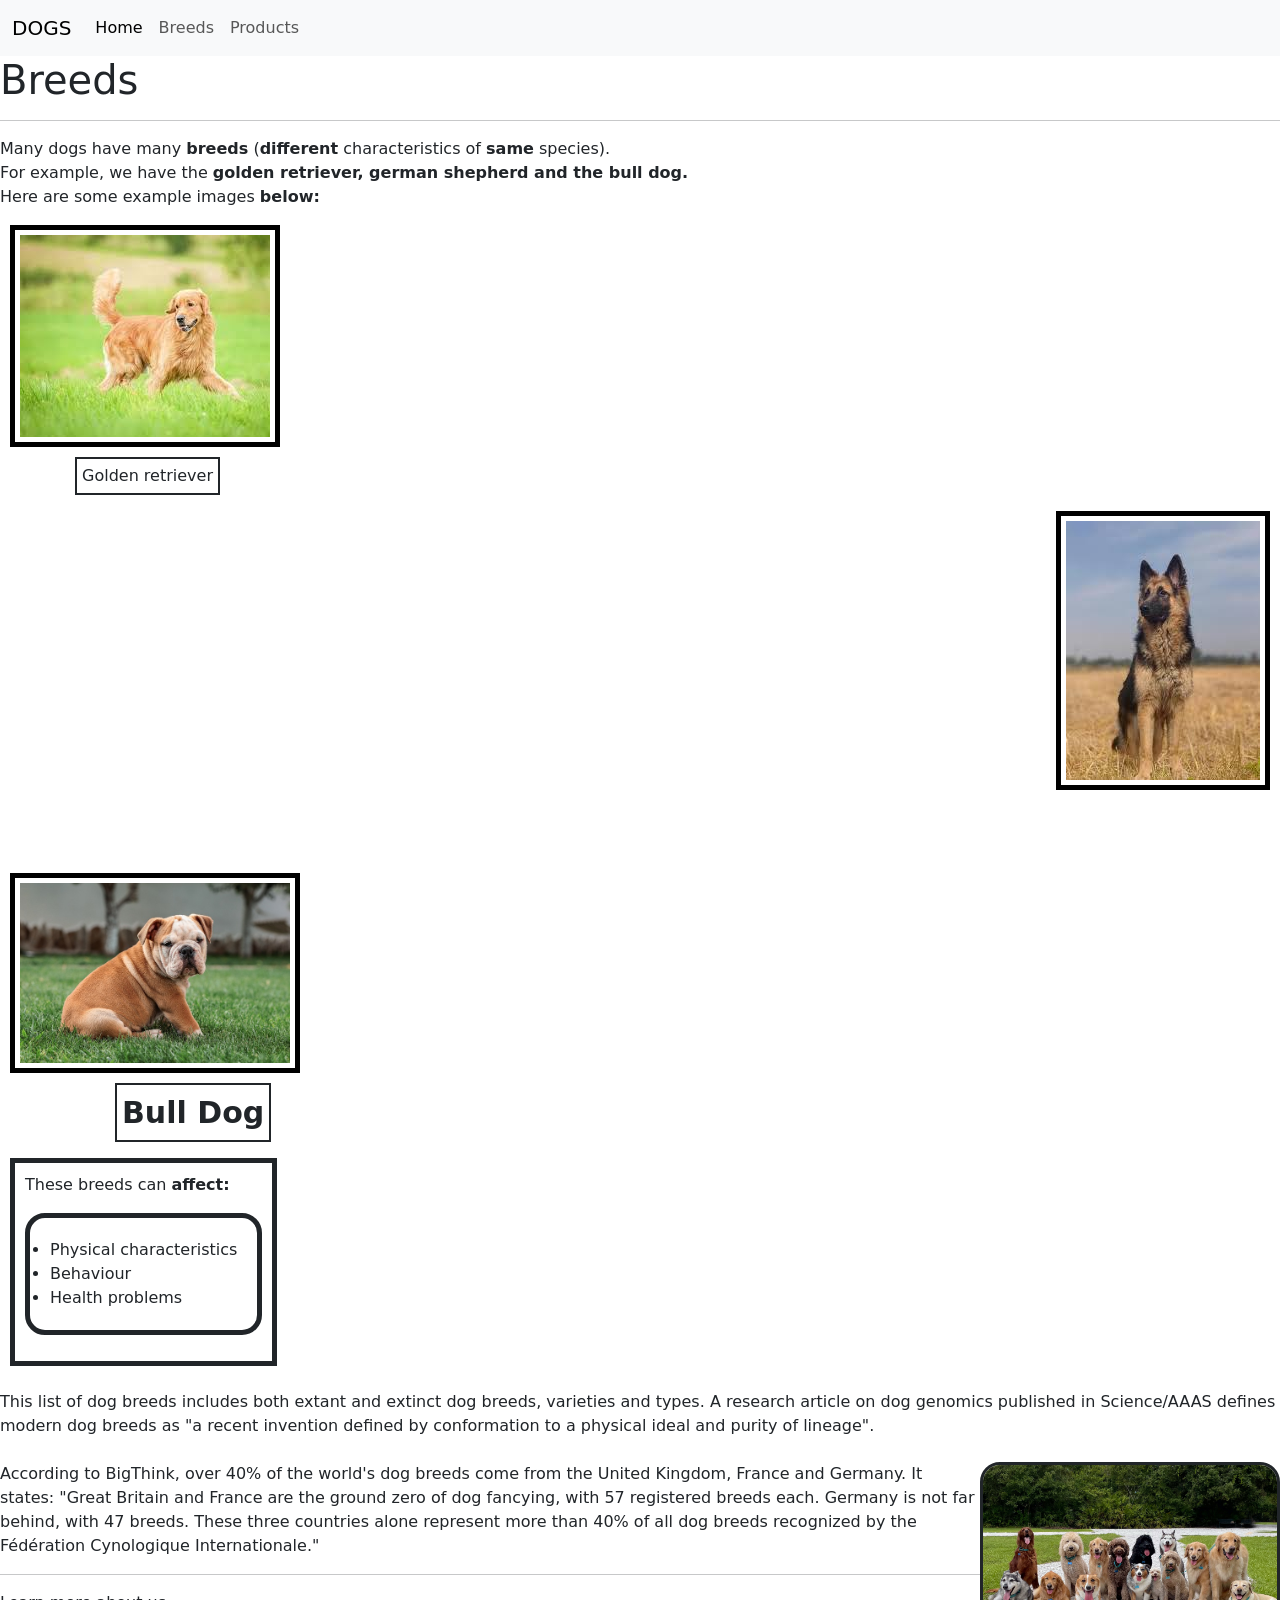
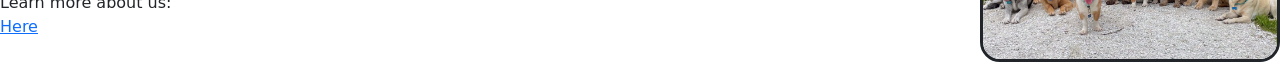
==== breeds.html @ 98fe5250 "DOGS Website" ====
<!DOCTYPE html>
<html lang="en">
<head>
    <meta charset="UTF-8">
    <meta name="viewport" content="width=device-width, initial-scale=1.0">
    <title>Document</title>
    <script src="https://cdn.jsdelivr.net/npm/bootstrap@5.3.8/dist/js/bootstrap.bundle.min.js" integrity="sha384-FKyoEForCGlyvwx9Hj09JcYn3nv7wiPVlz7YYwJrWVcXK/BmnVDxM+D2scQbITxI" crossorigin="anonymous"></script>
    <link href="https://cdn.jsdelivr.net/npm/bootstrap@5.3.8/dist/css/bootstrap.min.css" rel="stylesheet" integrity="sha384-sRIl4kxILFvY47J16cr9ZwB07vP4J8+LH7qKQnuqkuIAvNWLzeN8tE5YBujZqJLB" crossorigin="anonymous">
    <link rel="stylesheet" href="style.css">
</head>
<body>
    <!-- Navbar -->
    <nav class="navbar navbar-expand-lg bg-body-tertiary">
  <div class="container-fluid">
    <a class="navbar-brand" href="index.html">DOGS</a>
    <button class="navbar-toggler" type="button" data-bs-toggle="collapse" data-bs-target="#navbarNav" aria-controls="navbarNav" aria-expanded="false" aria-label="Toggle navigation">
      <span class="navbar-toggler-icon"></span>
    </button>
    <div class="collapse navbar-collapse" id="navbarNav">
      <ul class="navbar-nav">
        <li class="nav-item">
          <a class="nav-link active" aria-current="page" href="index.html">Home</a>
        </li>
        <li class="nav-item">
          <a class="nav-link" href="breeds.html">Breeds</a>
        </li>
        <li class="nav-item">
          <a class="nav-link" href="products.html">Products</a>
        </li>
      </ul>
    </div>
  </div>
</nav>
<!-- Breeds -->
    <h1>Breeds</h1>
    <hr>
    <p>Many dogs have many <b>breeds</b> (<b>different</b> characteristics of <b>same</b> species). <br> For example, we have the <b>golden retriever, german shepherd and the bull dog.</b> <br> Here are some example images <b>below:</b></p>

    <!-- Golden Retriever -->

    <img src="Images\grdog.jpg" alt="..." id="dogno1">
    <p id="p1">Golden retriever</p>

    <!-- German Shepherd -->

    <img src="Images\gsdog.jpg" alt="..." id="dogno2">
    <p id="p2">German Shepherd</p>

    <!-- Bull Dog -->

    <img src="Images\bddog.jpg" height="200px" alt="..." id="dogno3">
    <p id="p3">Bull Dog</p>

    <!-- More Info -->
     <div id="div1">
        <p>These breeds can <b>affect:</b></p>
    <ul id="ul1">
        <li>Physical characteristics</li>
        <li>Behaviour</li>
        <li>Health problems</li>
    </ul>
     </div>
     <br>
     <p>This list of dog breeds includes both extant and extinct dog breeds, varieties and types. A research article on dog genomics published in Science/AAAS defines modern dog breeds as "a recent invention defined by conformation to a physical ideal and purity of lineage".
        <br><br>
        <img src="Images/breedogs.jpg" height="200px" width="300px" alt="" id="img1">
    According to BigThink, over 40% of the world's dog breeds come from the United Kingdom, France and Germany. It states: "Great Britain and France are the ground zero of dog fancying, with 57 registered breeds each. Germany is not far behind, with 47 breeds. These three countries alone represent more than 40% of all dog breeds recognized by the Fédération Cynologique Internationale."</p>
    <hr>
    <footer>Learn more about us:</footer>
    <a href="us.html">Here</a>
    <script src="script.js"></script>
</body>
</html>
---- style.css ----
#dogno1
{
    border: 5px, solid black;
    padding: 5px;
    margin-left: 10px;
}
#p1
{
    border: 2px solid;
    width: fit-content;
    padding: 5px;
    margin-left: 75px;
    margin-top: 10px;
}
#dogno2
{
    border: 5px, solid black;
    padding: 5px;
    margin-right: 10px;
    float: right;
}
#p2
{
    border: 2px solid;
    width: fit-content;
    padding: 5px;
    margin-left: 1335px;
    margin-top: 300px;
}
#dogno3
{
    border: 5px, solid black;
    padding: 5px;
    margin-left: 10px;
}
#p3
{
    border: 2px solid;
    width: fit-content;
    padding: 5px;
    margin-left: 115px;
    margin-top: 10px;
}
#div1
{
    border: 5px, solid;
    width: fit-content;
    padding: 10px;
    margin-left: 10px;
}
#ul1
{
    border: 5px solid;
    border-radius: 20px;
    padding: 20px;
}
#img1
{
    float: right;
    border: 3px solid;
    border-radius: 20px;
}
#img4
{
    margin-left: 20px;
    border: 5px solid;
}
#div2
{
    border: 5px solid;
    width: fit-content;
    padding: 5px;
    margin-left: 20px;
}
#div3
{   
    float: right;
    border: 5px solid;
    width: fit-content;
    padding: 5px;
    margin-left: 20px;
}
#div4
{
    border: 5px solid;
    width: fit-content;
    padding: 5px;
    margin-left: 20px;
}
#p3
{
    font-weight: bolder;
    font-size: 30px;
    text-align: center;
}
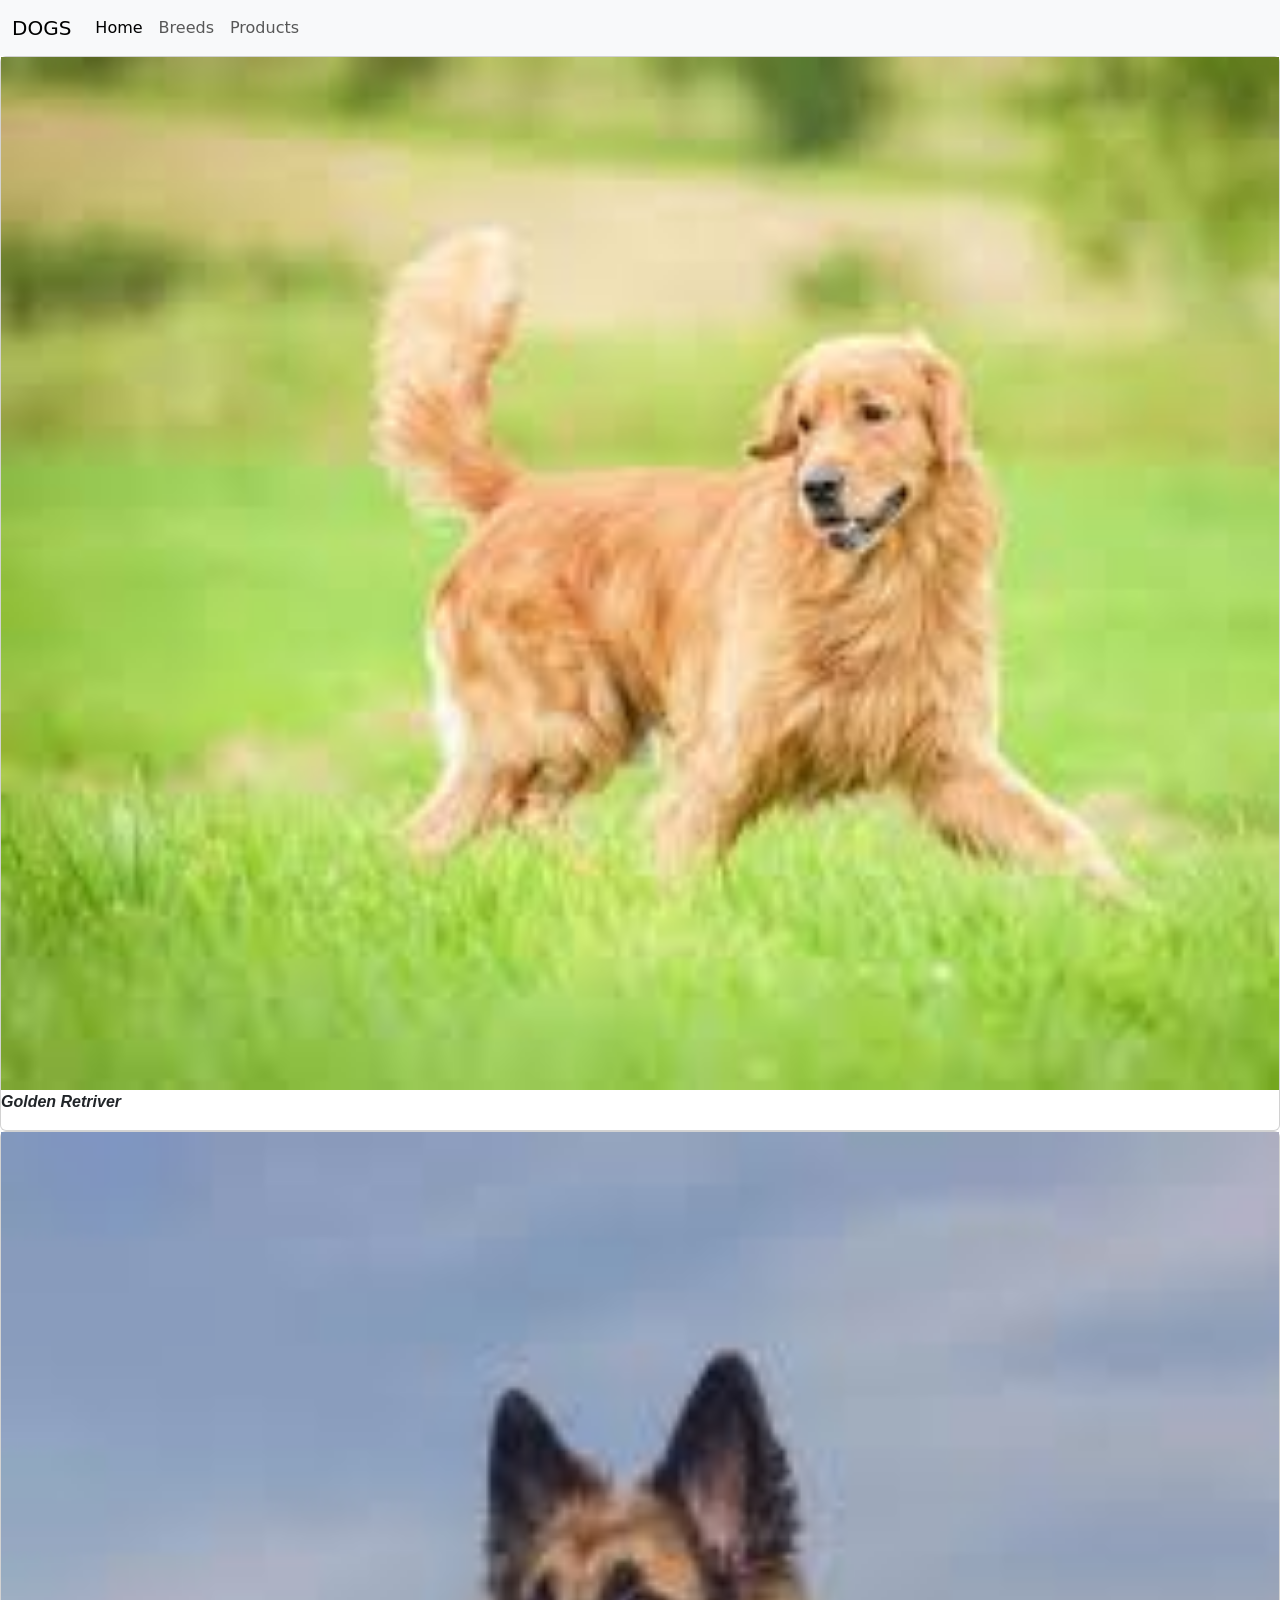
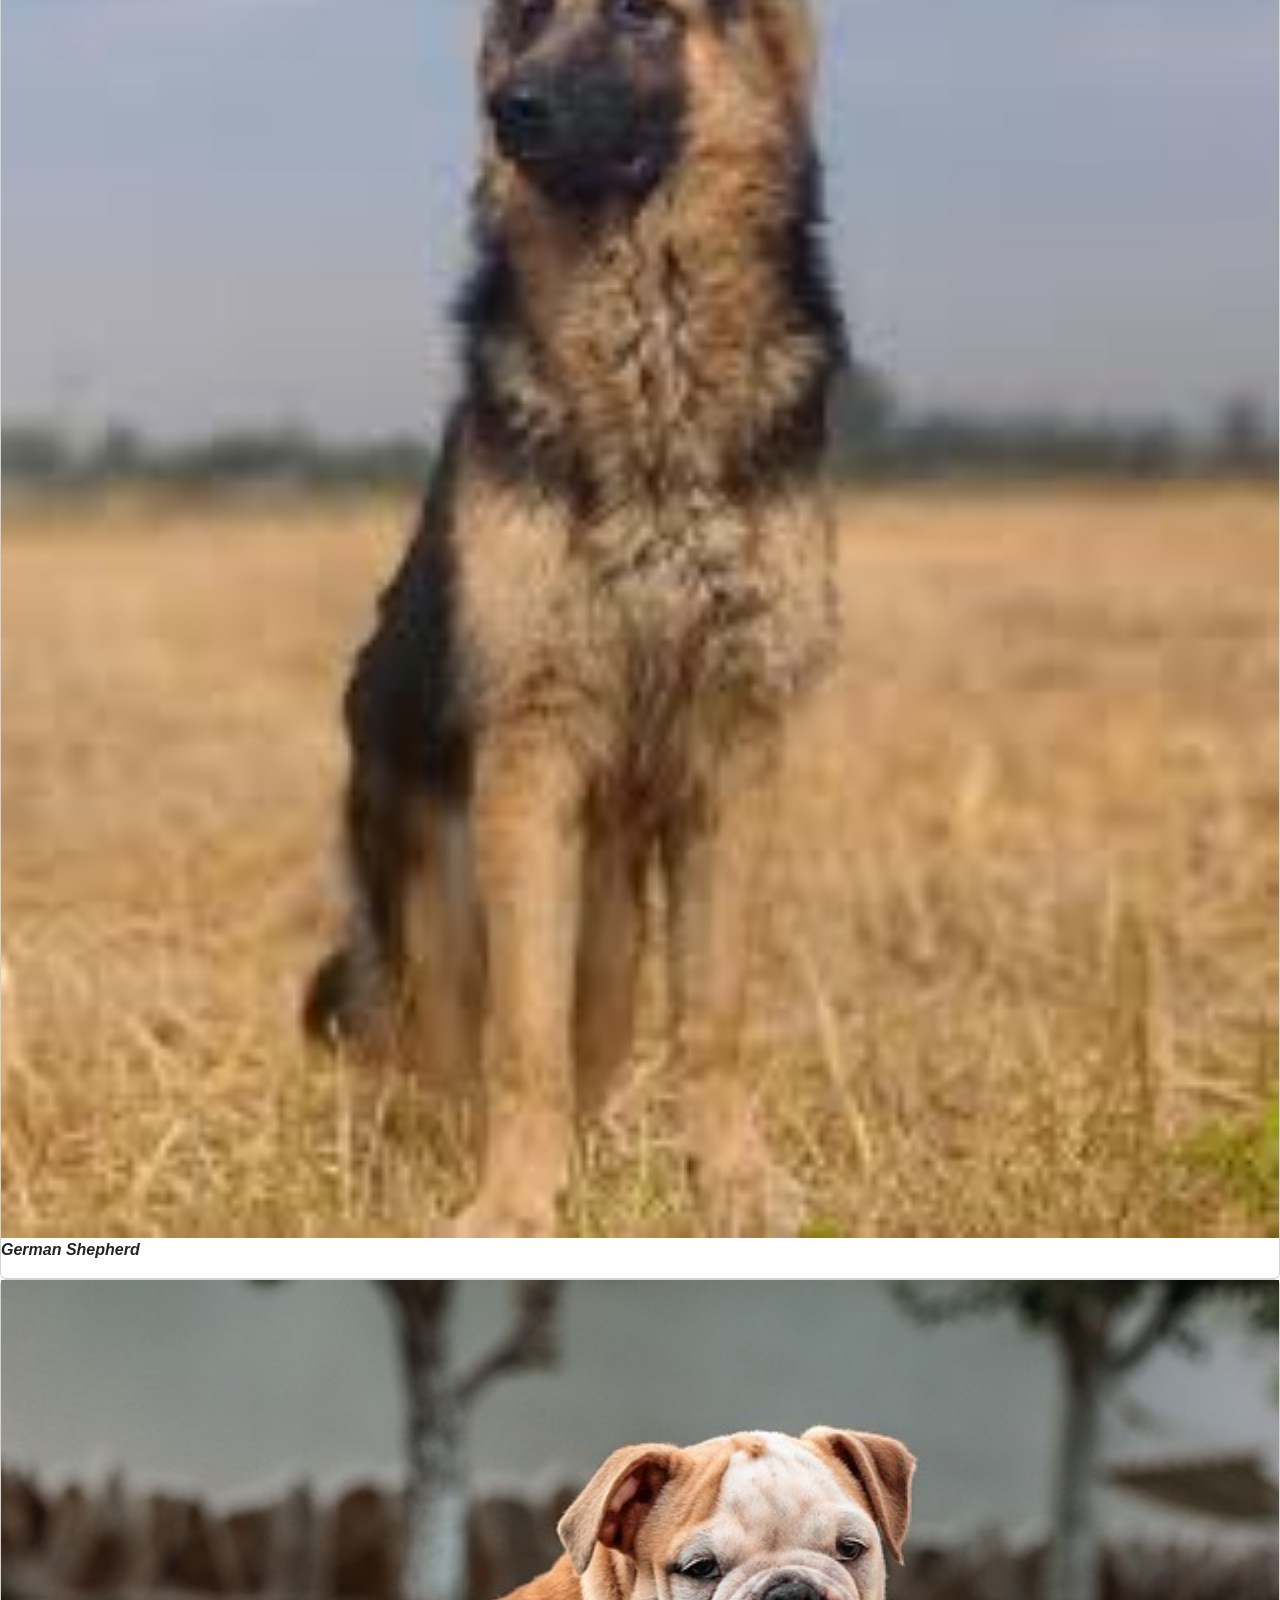
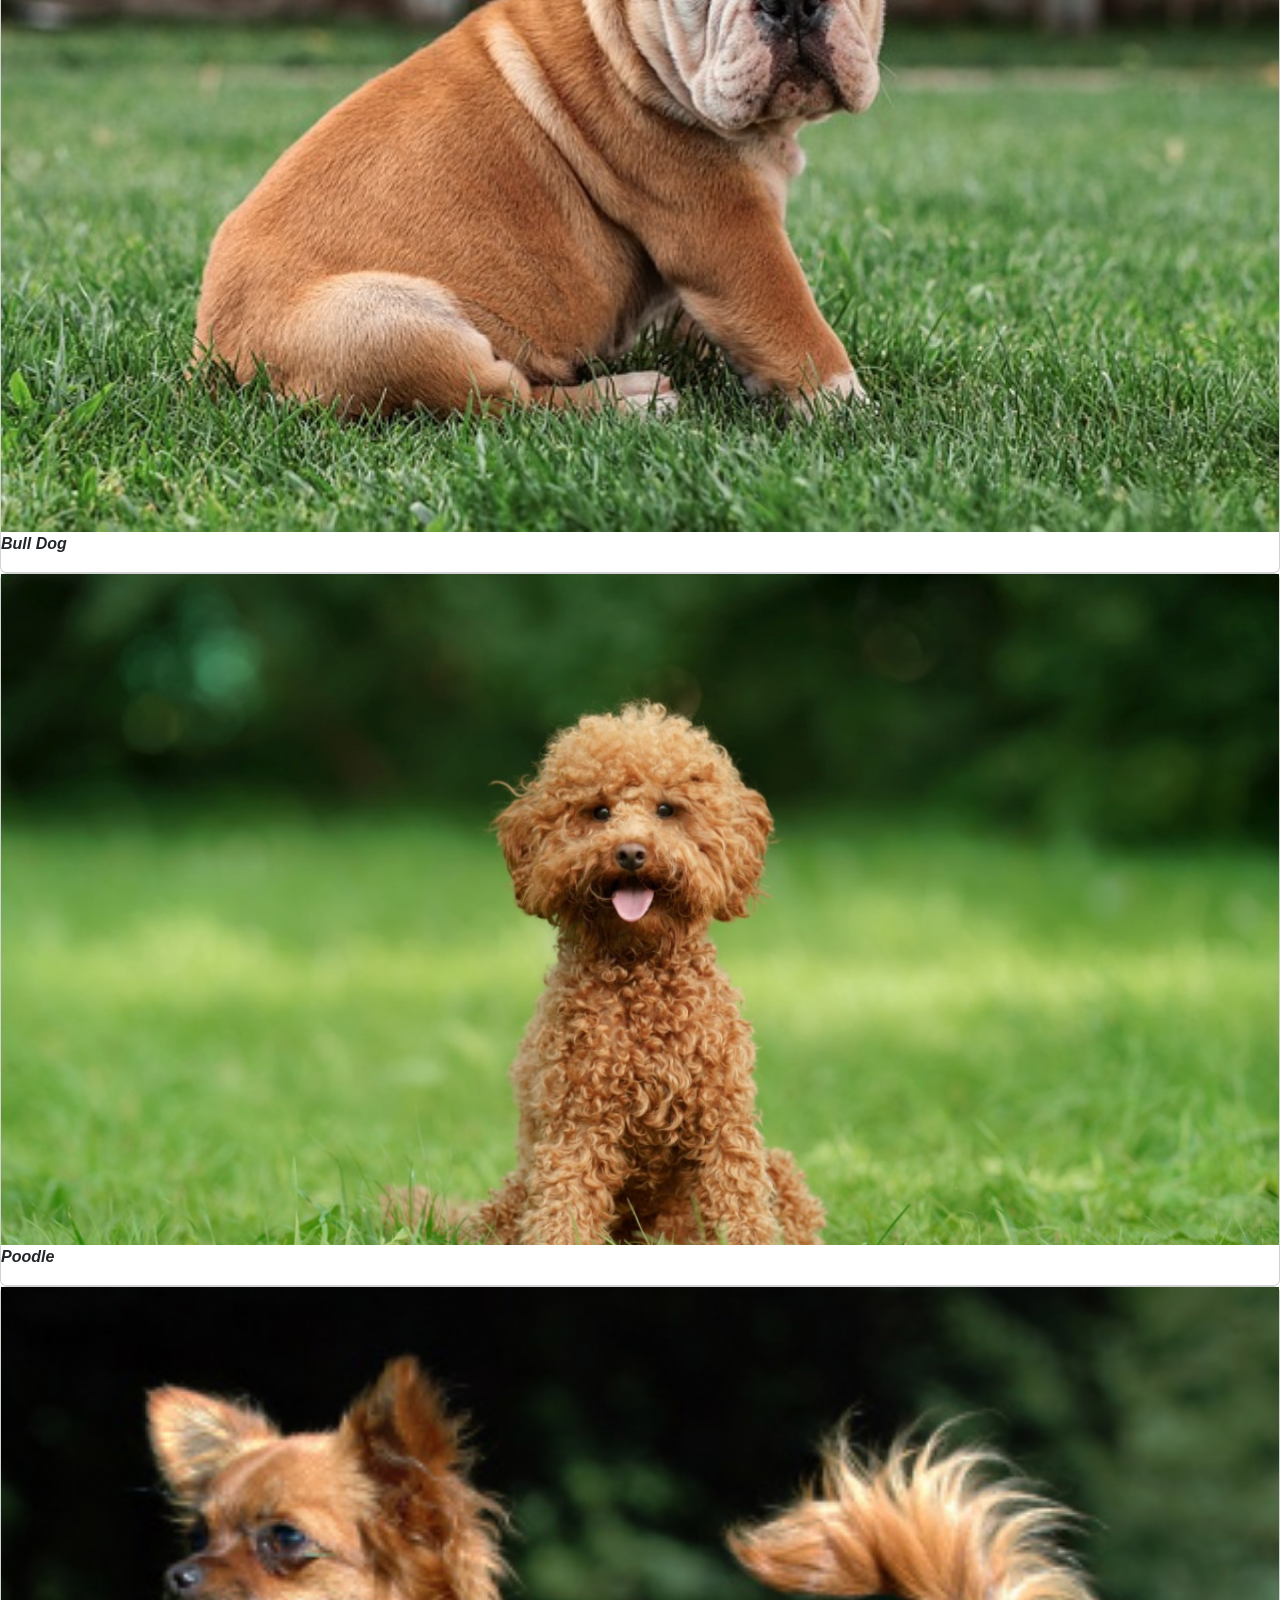
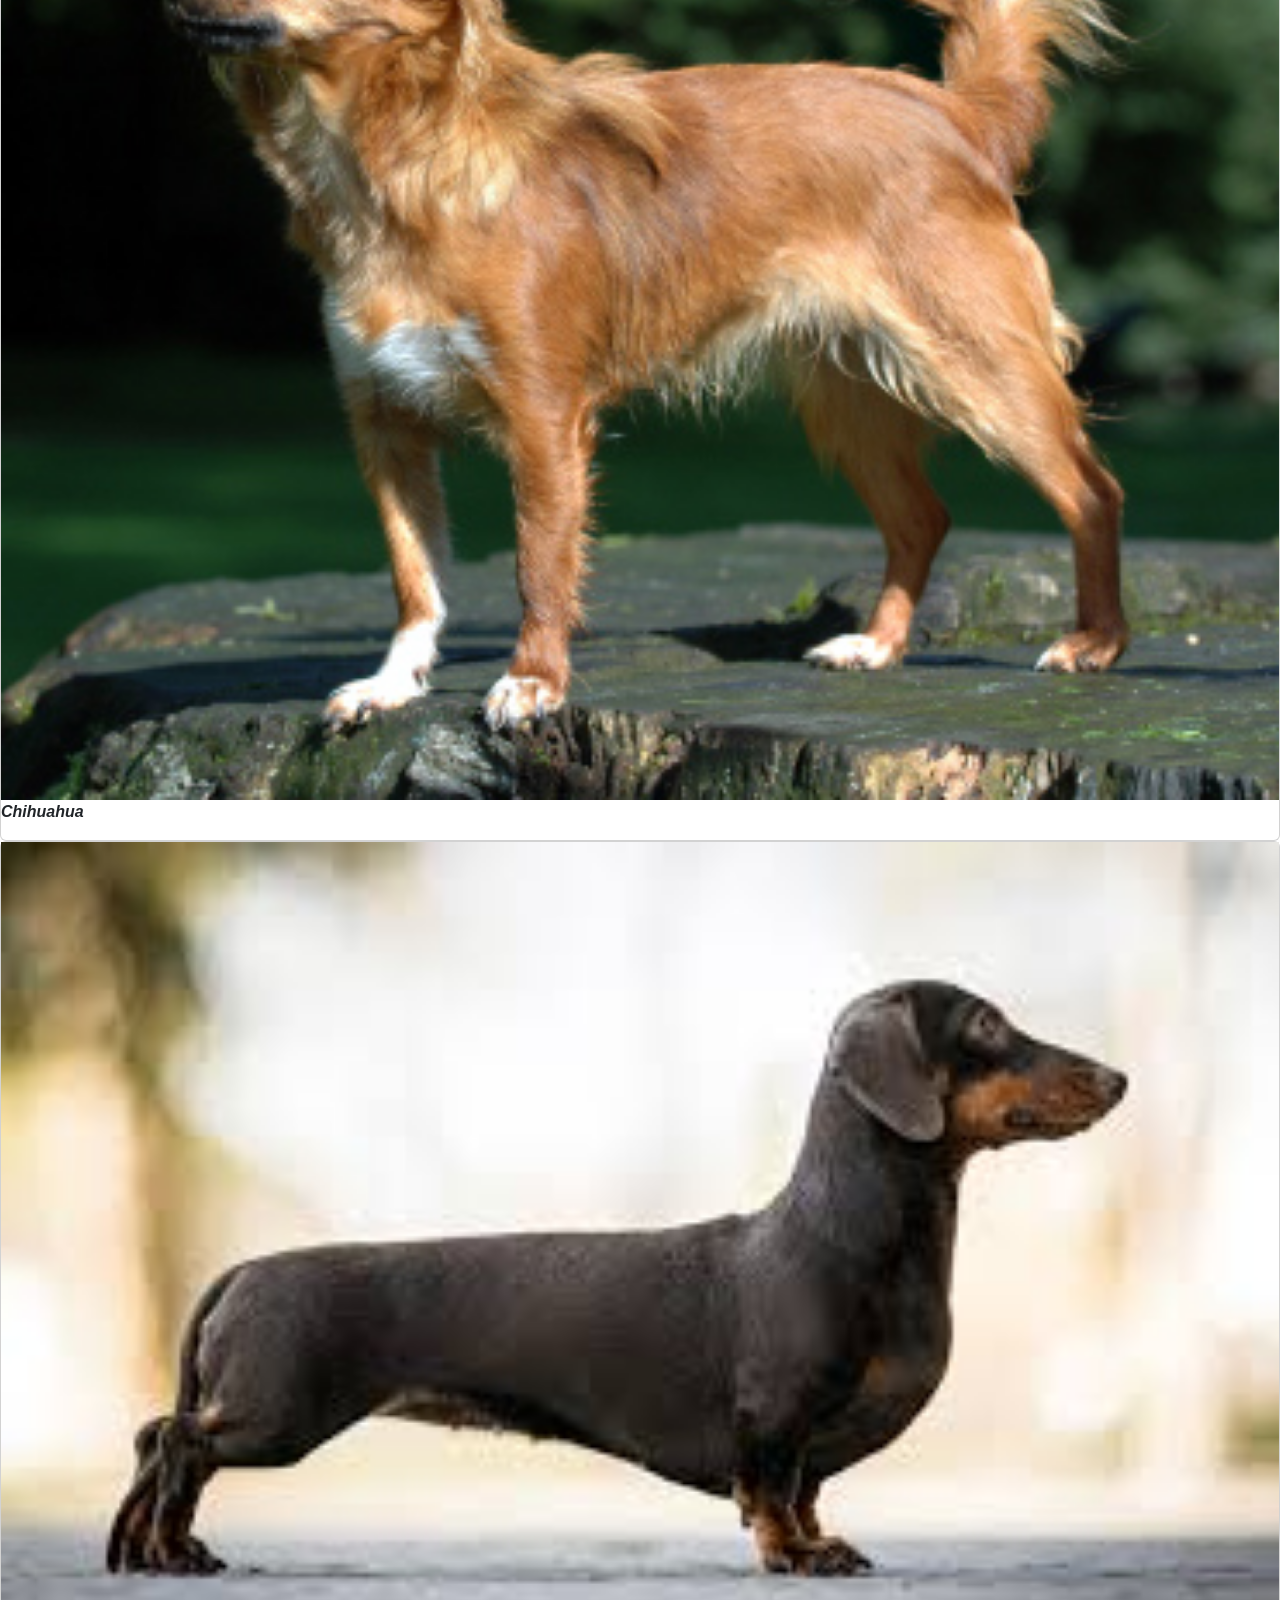
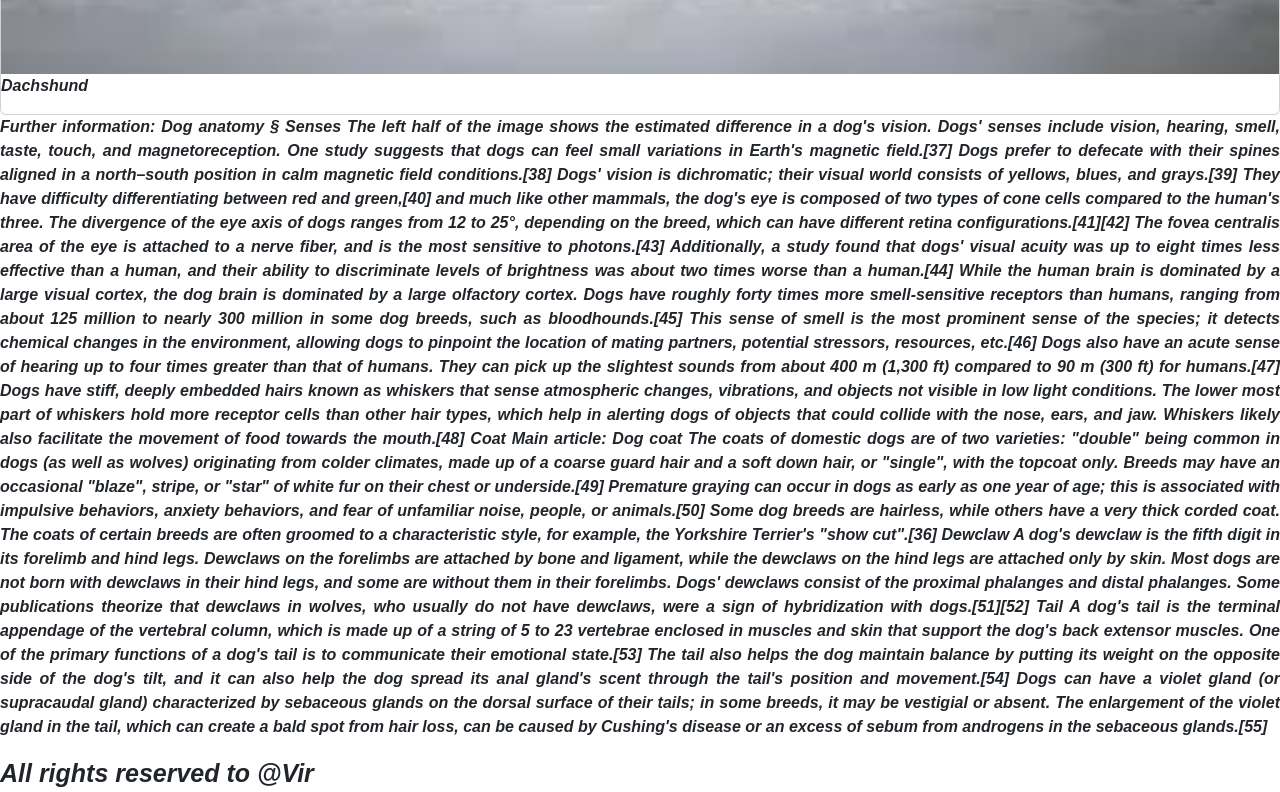
==== commit e4825a45: "DOGS Website v2" ====
--- a/breeds.html
+++ b/breeds.html
@@ -32,42 +32,59 @@
   </div>
 </nav>
 <!-- Breeds -->
-    <h1>Breeds</h1>
-    <hr>
-    <p>Many dogs have many <b>breeds</b> (<b>different</b> characteristics of <b>same</b> species). <br> For example, we have the <b>golden retriever, german shepherd and the bull dog.</b> <br> Here are some example images <b>below:</b></p>
+    <div class="image-container">
+      <div class="card">
+        <img src="Images/grdog.jpg" alt="...">
+        <p>Golden Retriver</p>
+      </div>
 
-    <!-- Golden Retriever -->
+      <div class="card">
+        <img src="Images/gsdog.jpg" alt="...">
+        <p>German Shepherd</p>
+      </div>
 
-    <img src="Images\grdog.jpg" alt="..." id="dogno1">
-    <p id="p1">Golden retriever</p>
+      <div class="card">
+        <img src="Images/bddog.jpg" alt="...">
+        <p>Bull Dog</p>
+      </div>
 
-    <!-- German Shepherd -->
+      <div class="card">
+        <img src="Images/pdog.jpg" alt="...">
+        <p>Poodle</p>
+      </div>
 
-    <img src="Images\gsdog.jpg" alt="..." id="dogno2">
-    <p id="p2">German Shepherd</p>
+      <div class="card">
+        <img src="Images/chdog.jpg" alt="...">
+        <p>Chihuahua</p>
+      </div>
 
-    <!-- Bull Dog -->
+      <div class="card">
+        <img src="Images/dsdog.jpg" alt="...">
+        <p>Dachshund</p>
+      </div>
+      
+      <p>Further information: Dog anatomy § Senses
 
-    <img src="Images\bddog.jpg" height="200px" alt="..." id="dogno3">
-    <p id="p3">Bull Dog</p>
+The left half of the image shows the estimated difference in a dog's vision.
+Dogs' senses include vision, hearing, smell, taste, touch, and magnetoreception. One study suggests that dogs can feel small variations in Earth's magnetic field.[37] Dogs prefer to defecate with their spines aligned in a north–south position in calm magnetic field conditions.[38]
 
-    <!-- More Info -->
-     <div id="div1">
-        <p>These breeds can <b>affect:</b></p>
-    <ul id="ul1">
-        <li>Physical characteristics</li>
-        <li>Behaviour</li>
-        <li>Health problems</li>
-    </ul>
-     </div>
-     <br>
-     <p>This list of dog breeds includes both extant and extinct dog breeds, varieties and types. A research article on dog genomics published in Science/AAAS defines modern dog breeds as "a recent invention defined by conformation to a physical ideal and purity of lineage".
-        <br><br>
-        <img src="Images/breedogs.jpg" height="200px" width="300px" alt="" id="img1">
-    According to BigThink, over 40% of the world's dog breeds come from the United Kingdom, France and Germany. It states: "Great Britain and France are the ground zero of dog fancying, with 57 registered breeds each. Germany is not far behind, with 47 breeds. These three countries alone represent more than 40% of all dog breeds recognized by the Fédération Cynologique Internationale."</p>
-    <hr>
-    <footer>Learn more about us:</footer>
-    <a href="us.html">Here</a>
+Dogs' vision is dichromatic; their visual world consists of yellows, blues, and grays.[39] They have difficulty differentiating between red and green,[40] and much like other mammals, the dog's eye is composed of two types of cone cells compared to the human's three. The divergence of the eye axis of dogs ranges from 12 to 25°, depending on the breed, which can have different retina configurations.[41][42] The fovea centralis area of the eye is attached to a nerve fiber, and is the most sensitive to photons.[43] Additionally, a study found that dogs' visual acuity was up to eight times less effective than a human, and their ability to discriminate levels of brightness was about two times worse than a human.[44]
+
+While the human brain is dominated by a large visual cortex, the dog brain is dominated by a large olfactory cortex. Dogs have roughly forty times more smell-sensitive receptors than humans, ranging from about 125 million to nearly 300 million in some dog breeds, such as bloodhounds.[45] This sense of smell is the most prominent sense of the species; it detects chemical changes in the environment, allowing dogs to pinpoint the location of mating partners, potential stressors, resources, etc.[46] Dogs also have an acute sense of hearing up to four times greater than that of humans. They can pick up the slightest sounds from about 400 m (1,300 ft) compared to 90 m (300 ft) for humans.[47]
+
+Dogs have stiff, deeply embedded hairs known as whiskers that sense atmospheric changes, vibrations, and objects not visible in low light conditions. The lower most part of whiskers hold more receptor cells than other hair types, which help in alerting dogs of objects that could collide with the nose, ears, and jaw. Whiskers likely also facilitate the movement of food towards the mouth.[48]
+
+Coat
+Main article: Dog coat
+The coats of domestic dogs are of two varieties: "double" being common in dogs (as well as wolves) originating from colder climates, made up of a coarse guard hair and a soft down hair, or "single", with the topcoat only. Breeds may have an occasional "blaze", stripe, or "star" of white fur on their chest or underside.[49] Premature graying can occur in dogs as early as one year of age; this is associated with impulsive behaviors, anxiety behaviors, and fear of unfamiliar noise, people, or animals.[50] Some dog breeds are hairless, while others have a very thick corded coat. The coats of certain breeds are often groomed to a characteristic style, for example, the Yorkshire Terrier's "show cut".[36]
+
+Dewclaw
+A dog's dewclaw is the fifth digit in its forelimb and hind legs. Dewclaws on the forelimbs are attached by bone and ligament, while the dewclaws on the hind legs are attached only by skin. Most dogs are not born with dewclaws in their hind legs, and some are without them in their forelimbs. Dogs' dewclaws consist of the proximal phalanges and distal phalanges. Some publications theorize that dewclaws in wolves, who usually do not have dewclaws, were a sign of hybridization with dogs.[51][52]
+
+Tail
+A dog's tail is the terminal appendage of the vertebral column, which is made up of a string of 5 to 23 vertebrae enclosed in muscles and skin that support the dog's back extensor muscles. One of the primary functions of a dog's tail is to communicate their emotional state.[53] The tail also helps the dog maintain balance by putting its weight on the opposite side of the dog's tilt, and it can also help the dog spread its anal gland's scent through the tail's position and movement.[54] Dogs can have a violet gland (or supracaudal gland) characterized by sebaceous glands on the dorsal surface of their tails; in some breeds, it may be vestigial or absent. The enlargement of the violet gland in the tail, which can create a bald spot from hair loss, can be caused by Cushing's disease or an excess of sebum from androgens in the sebaceous glands.[55]</p>
+    </div>
+    <footer>All rights reserved to @Vir</footer>
     <script src="script.js"></script>
 </body>
 </html>
--- a/style.css
+++ b/style.css
@@ -92,4 +92,64 @@
     font-weight: bolder;
     font-size: 30px;
     text-align: center;
+}
+.carousel img
+{
+    width:100%;
+    height:300px;
+    object-fit: cover;
+}
+#intro
+{
+    font-family: 'Gill Sans', 'Gill Sans MT', Calibri, 'Trebuchet MS', sans-serif;
+    font-style: italic;
+    font-size: 20px;
+    text-align: justify;
+    margin-top: 20px;
+}
+p
+{
+    font-family: 'Gill Sans', 'Gill Sans MT', Calibri, 'Trebuchet MS', sans-serif;
+    font-weight: bolder;
+    font-style: italic;
+    text-align: justify;
+}
+footer
+{
+    font-family: 'Gill Sans', 'Gill Sans MT', Calibri, 'Trebuchet MS', sans-serif;
+    font-weight: bolder;
+    font-style: italic;
+    font-size: 25px;
+    text-align: justify;
+}
+#img6
+{
+    float: right;
+    padding: 5px;
+    border: 3px solid;
+    margin-left: 10px;
+}
+#img7
+{
+    float: left;
+    padding: 5px;
+    margin-right: 10px;
+    border: 3px solid;
+}
+#img8
+{
+    float: left;
+    padding: 5px;
+    margin-right: 10px;
+    border: 3px solid;
+}
+#img9
+{
+    margin-bottom: 10px;
+    padding: 5px;
+    border: 3px solid;
+}
+#p6
+{
+    text-align: center;
 }
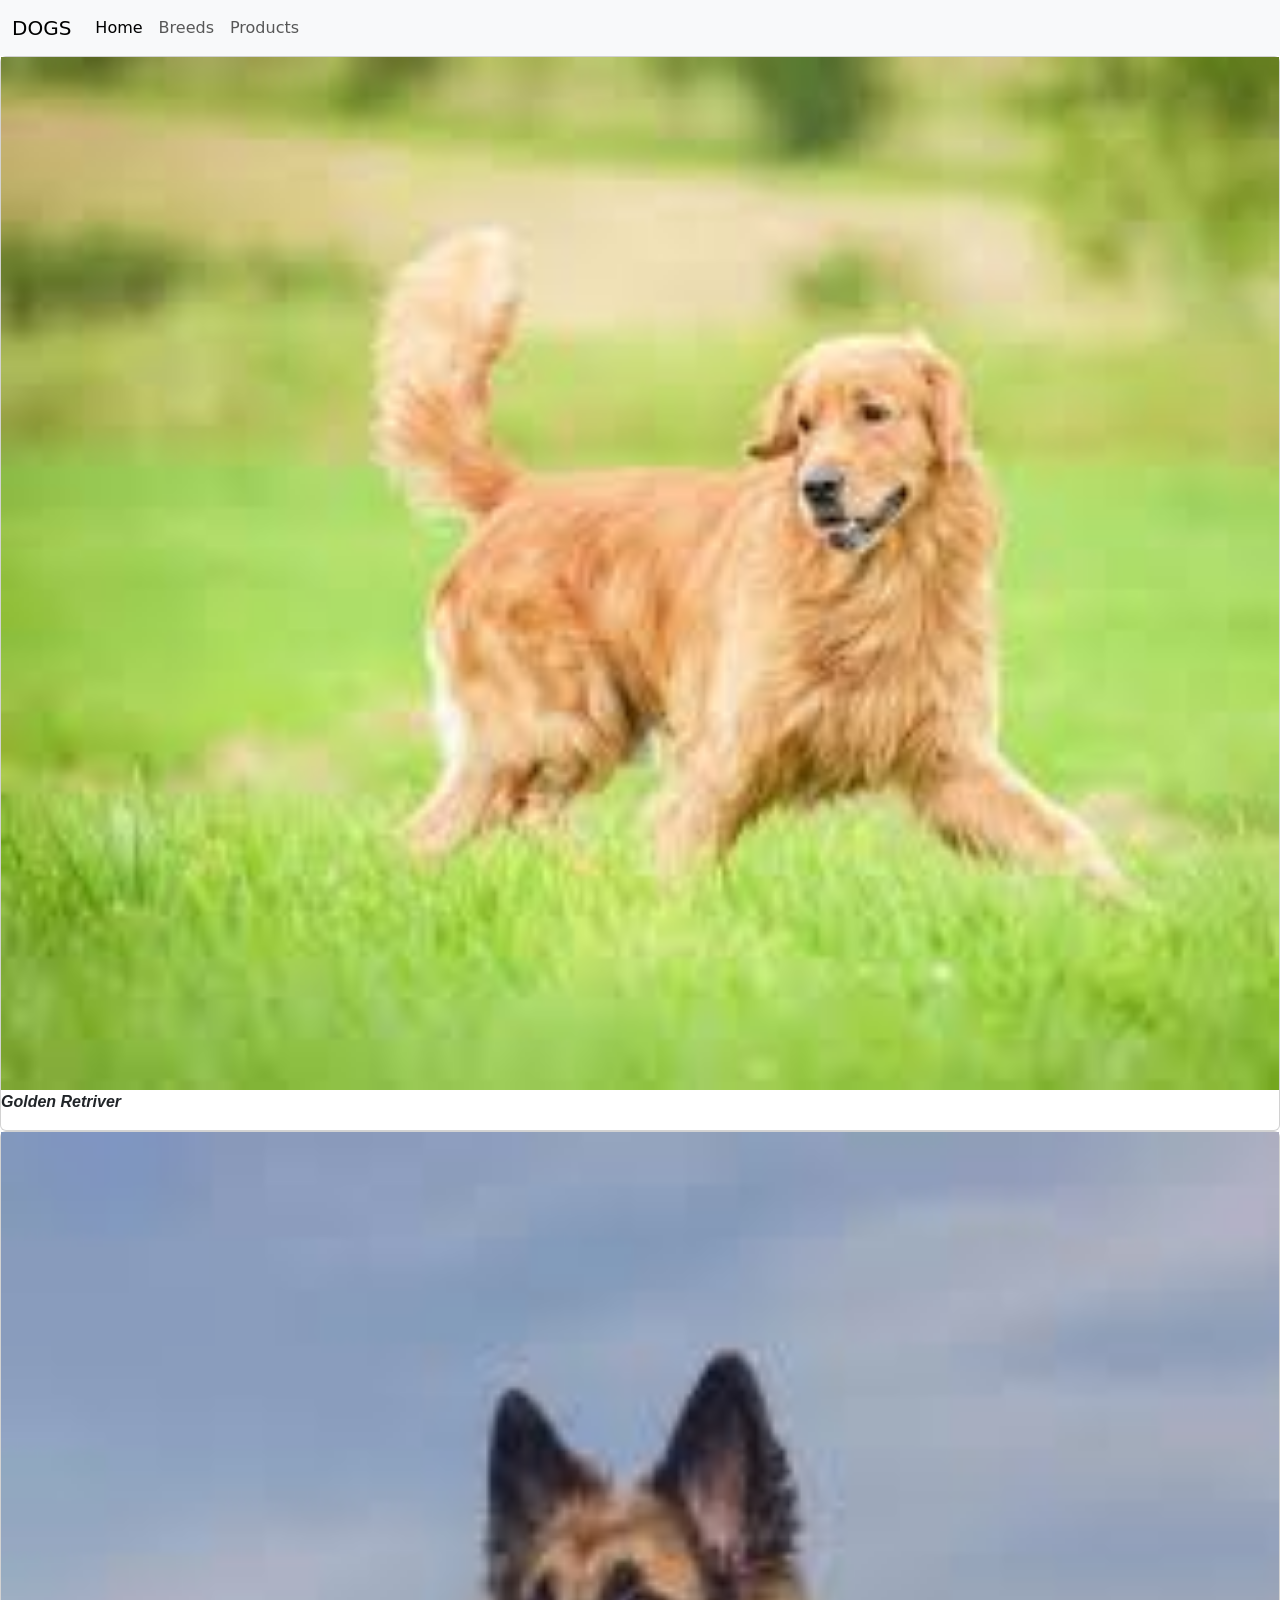
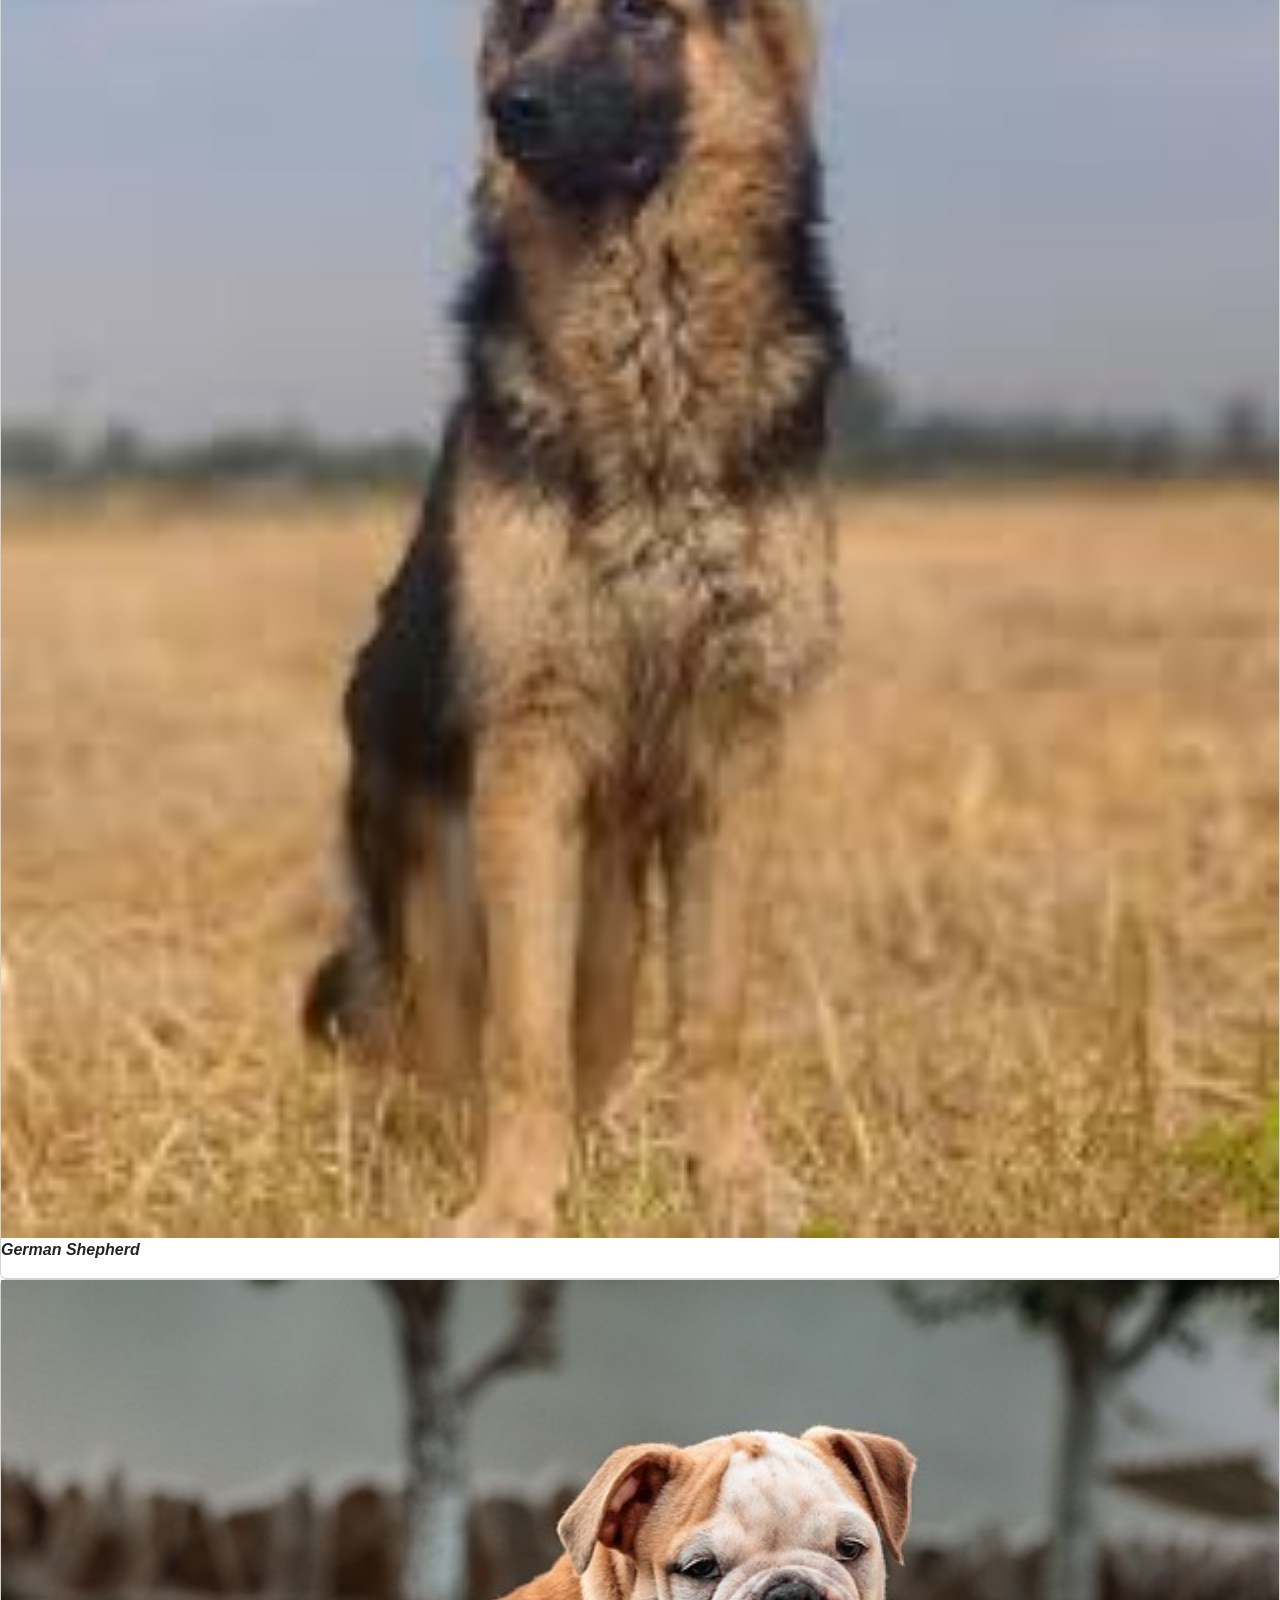
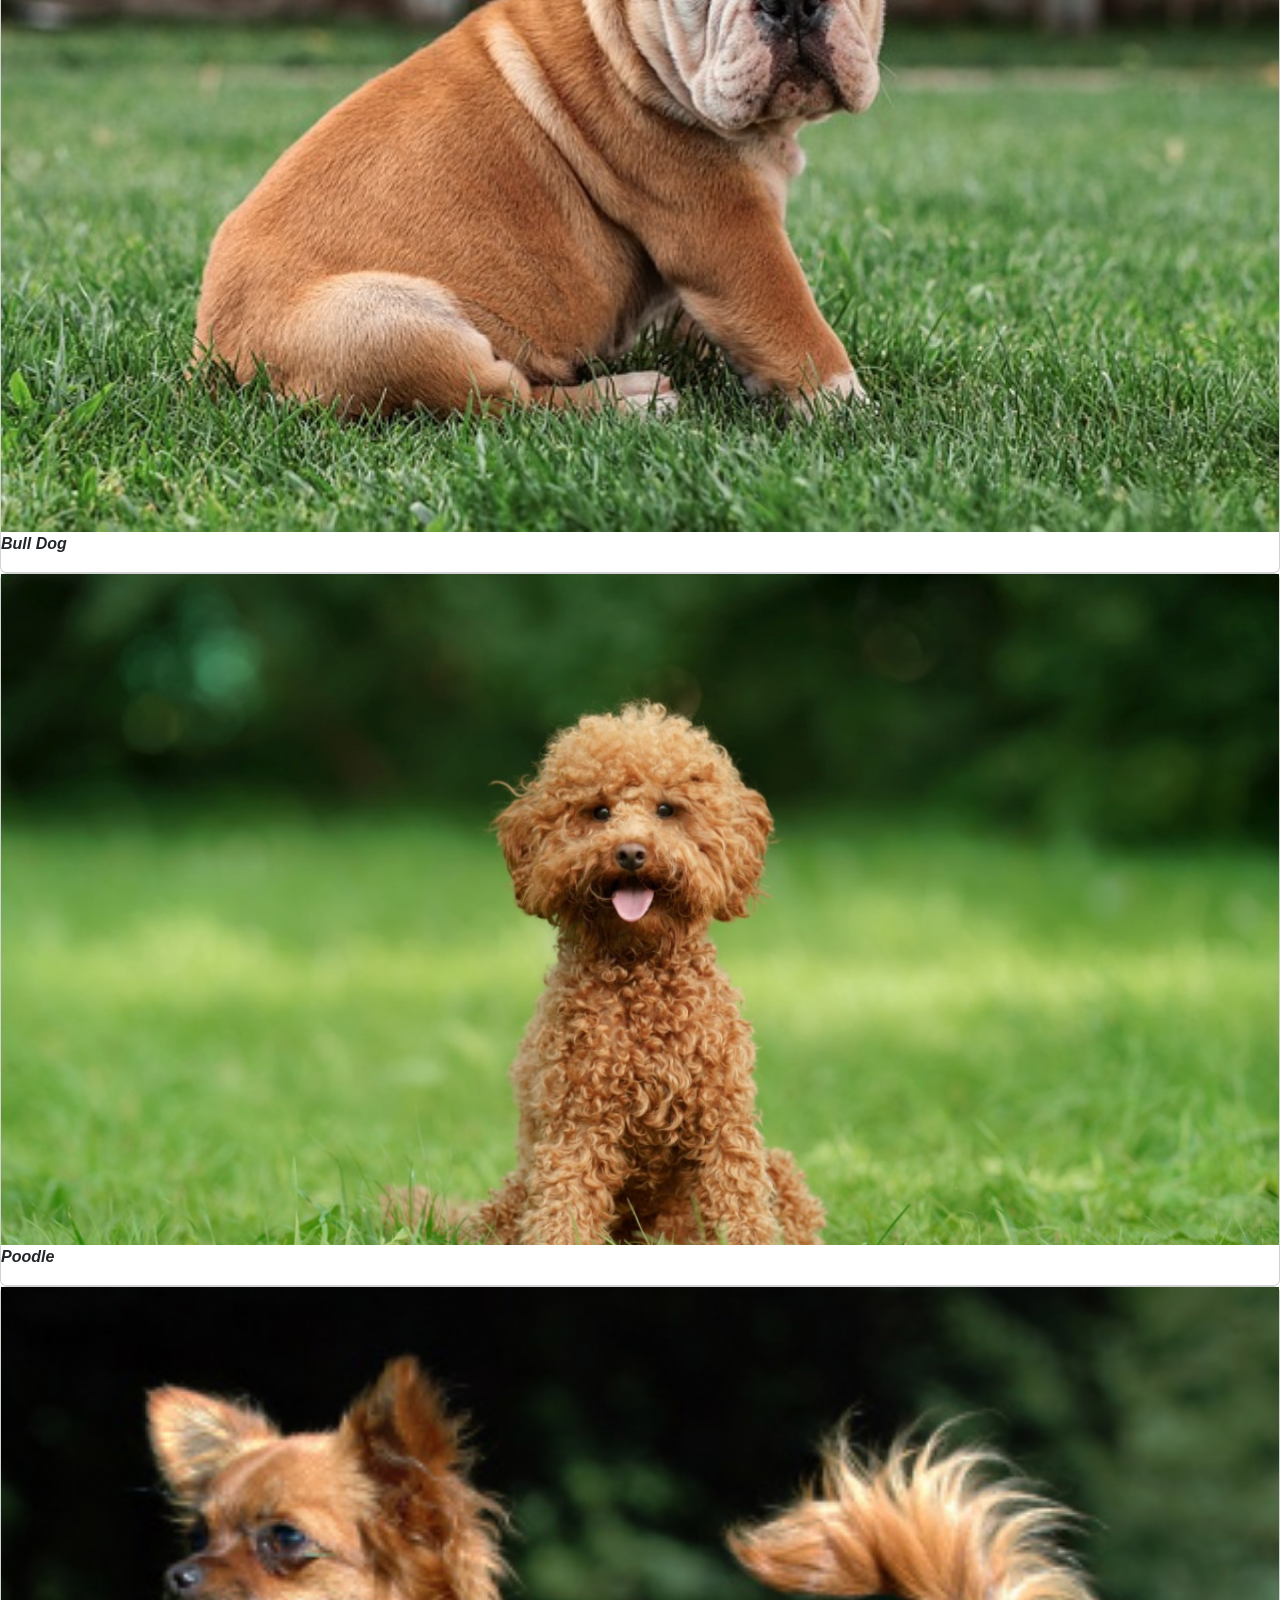
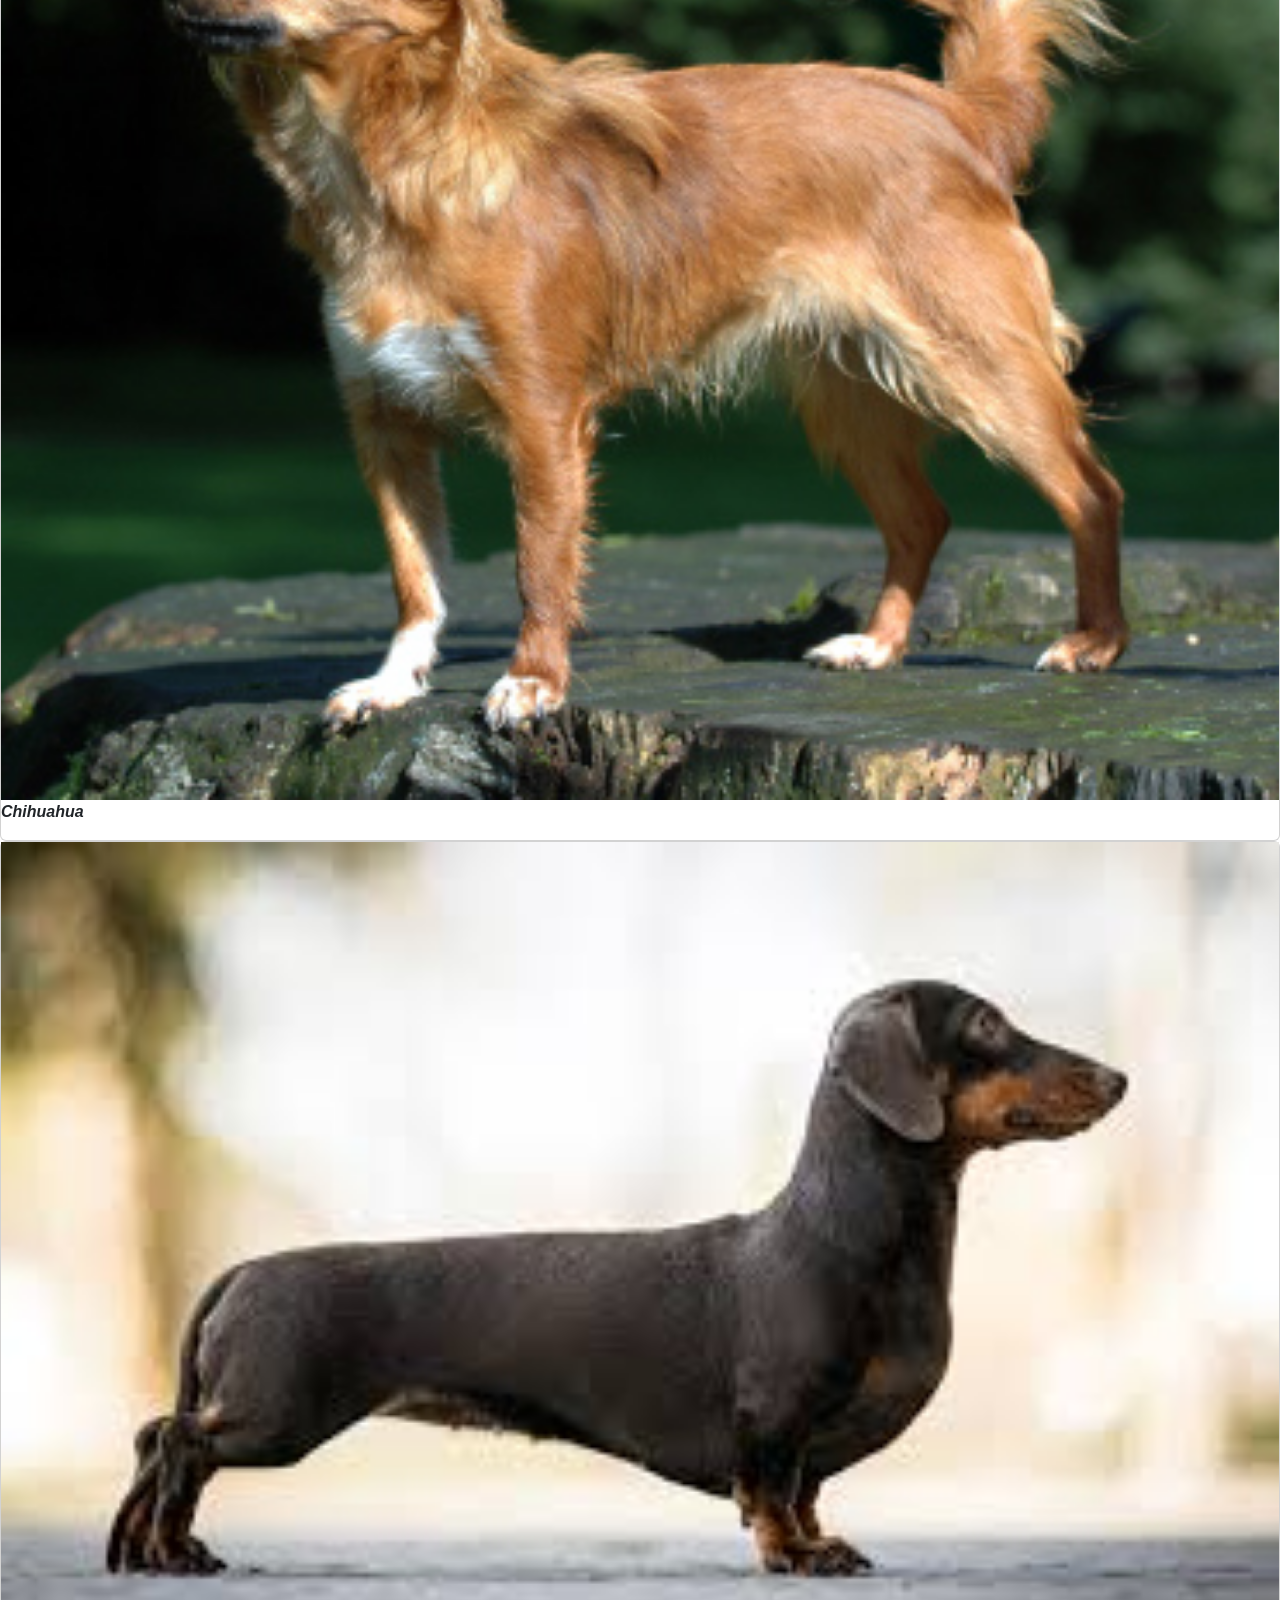
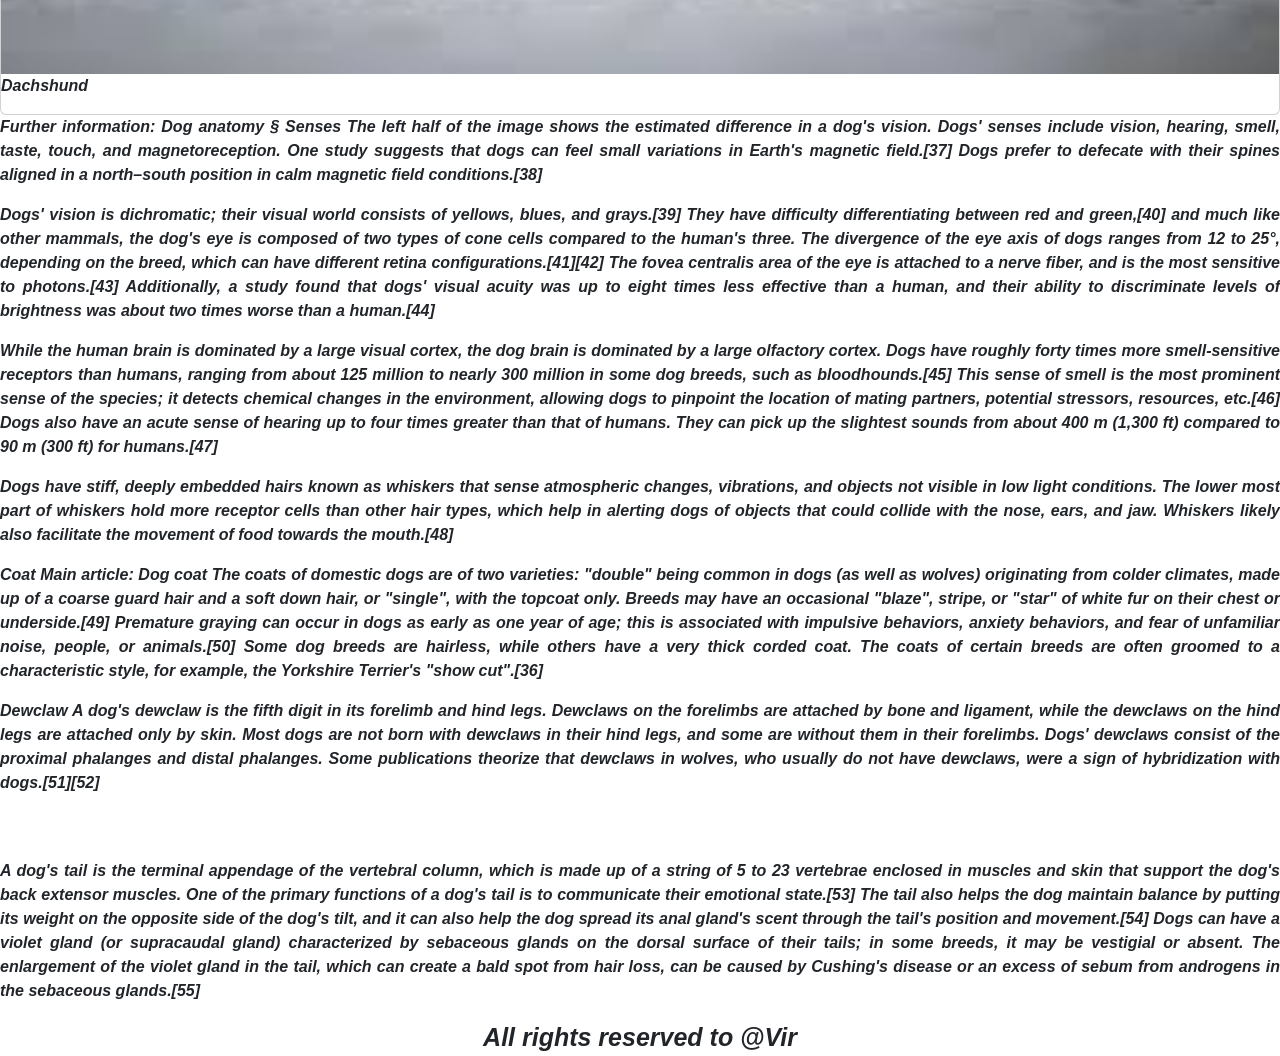
==== commit f633e011: "DOGS Website v2" ====
--- a/breeds.html
+++ b/breeds.html
@@ -68,21 +68,25 @@
 The left half of the image shows the estimated difference in a dog's vision.
 Dogs' senses include vision, hearing, smell, taste, touch, and magnetoreception. One study suggests that dogs can feel small variations in Earth's magnetic field.[37] Dogs prefer to defecate with their spines aligned in a north–south position in calm magnetic field conditions.[38]
 
-Dogs' vision is dichromatic; their visual world consists of yellows, blues, and grays.[39] They have difficulty differentiating between red and green,[40] and much like other mammals, the dog's eye is composed of two types of cone cells compared to the human's three. The divergence of the eye axis of dogs ranges from 12 to 25°, depending on the breed, which can have different retina configurations.[41][42] The fovea centralis area of the eye is attached to a nerve fiber, and is the most sensitive to photons.[43] Additionally, a study found that dogs' visual acuity was up to eight times less effective than a human, and their ability to discriminate levels of brightness was about two times worse than a human.[44]
+<p>Dogs' vision is dichromatic; their visual world consists of yellows, blues, and grays.[39] They have difficulty differentiating between red and green,[40] and much like other mammals, the dog's eye is composed of two types of cone cells compared to the human's three. The divergence of the eye axis of dogs ranges from 12 to 25°, depending on the breed, which can have different retina configurations.[41][42] The fovea centralis area of the eye is attached to a nerve fiber, and is the most sensitive to photons.[43] Additionally, a study found that dogs' visual acuity was up to eight times less effective than a human, and their ability to discriminate levels of brightness was about two times worse than a human.[44]</p>
 
-While the human brain is dominated by a large visual cortex, the dog brain is dominated by a large olfactory cortex. Dogs have roughly forty times more smell-sensitive receptors than humans, ranging from about 125 million to nearly 300 million in some dog breeds, such as bloodhounds.[45] This sense of smell is the most prominent sense of the species; it detects chemical changes in the environment, allowing dogs to pinpoint the location of mating partners, potential stressors, resources, etc.[46] Dogs also have an acute sense of hearing up to four times greater than that of humans. They can pick up the slightest sounds from about 400 m (1,300 ft) compared to 90 m (300 ft) for humans.[47]
+<p>While the human brain is dominated by a large visual cortex, the dog brain is dominated by a large olfactory cortex. Dogs have roughly forty times more smell-sensitive receptors than humans, ranging from about 125 million to nearly 300 million in some dog breeds, such as bloodhounds.[45] This sense of smell is the most prominent sense of the species; it detects chemical changes in the environment, allowing dogs to pinpoint the location of mating partners, potential stressors, resources, etc.[46] Dogs also have an acute sense of hearing up to four times greater than that of humans. They can pick up the slightest sounds from about 400 m (1,300 ft) compared to 90 m (300 ft) for humans.[47]
+</p>
 
-Dogs have stiff, deeply embedded hairs known as whiskers that sense atmospheric changes, vibrations, and objects not visible in low light conditions. The lower most part of whiskers hold more receptor cells than other hair types, which help in alerting dogs of objects that could collide with the nose, ears, and jaw. Whiskers likely also facilitate the movement of food towards the mouth.[48]
+<p>Dogs have stiff, deeply embedded hairs known as whiskers that sense atmospheric changes, vibrations, and objects not visible in low light conditions. The lower most part of whiskers hold more receptor cells than other hair types, which help in alerting dogs of objects that could collide with the nose, ears, and jaw. Whiskers likely also facilitate the movement of food towards the mouth.[48]</p>
 
-Coat
+<p>Coat
 Main article: Dog coat
-The coats of domestic dogs are of two varieties: "double" being common in dogs (as well as wolves) originating from colder climates, made up of a coarse guard hair and a soft down hair, or "single", with the topcoat only. Breeds may have an occasional "blaze", stripe, or "star" of white fur on their chest or underside.[49] Premature graying can occur in dogs as early as one year of age; this is associated with impulsive behaviors, anxiety behaviors, and fear of unfamiliar noise, people, or animals.[50] Some dog breeds are hairless, while others have a very thick corded coat. The coats of certain breeds are often groomed to a characteristic style, for example, the Yorkshire Terrier's "show cut".[36]
+The coats of domestic dogs are of two varieties: "double" being common in dogs (as well as wolves) originating from colder climates, made up of a coarse guard hair and a soft down hair, or "single", with the topcoat only. Breeds may have an occasional "blaze", stripe, or "star" of white fur on their chest or underside.[49] Premature graying can occur in dogs as early as one year of age; this is associated with impulsive behaviors, anxiety behaviors, and fear of unfamiliar noise, people, or animals.[50] Some dog breeds are hairless, while others have a very thick corded coat. The coats of certain breeds are often groomed to a characteristic style, for example, the Yorkshire Terrier's "show cut".[36]</p>
 
-Dewclaw
-A dog's dewclaw is the fifth digit in its forelimb and hind legs. Dewclaws on the forelimbs are attached by bone and ligament, while the dewclaws on the hind legs are attached only by skin. Most dogs are not born with dewclaws in their hind legs, and some are without them in their forelimbs. Dogs' dewclaws consist of the proximal phalanges and distal phalanges. Some publications theorize that dewclaws in wolves, who usually do not have dewclaws, were a sign of hybridization with dogs.[51][52]
+<p>Dewclaw
+A dog's dewclaw is the fifth digit in its forelimb and hind legs. Dewclaws on the forelimbs are attached by bone and ligament, while the dewclaws on the hind legs are attached only by skin. Most dogs are not born with dewclaws in their hind legs, and some are without them in their forelimbs. Dogs' dewclaws consist of the proximal phalanges and distal phalanges. Some publications theorize that dewclaws in wolves, who usually do not have dewclaws, were a sign of hybridization with dogs.[51][52]</p>
 
-Tail
-A dog's tail is the terminal appendage of the vertebral column, which is made up of a string of 5 to 23 vertebrae enclosed in muscles and skin that support the dog's back extensor muscles. One of the primary functions of a dog's tail is to communicate their emotional state.[53] The tail also helps the dog maintain balance by putting its weight on the opposite side of the dog's tilt, and it can also help the dog spread its anal gland's scent through the tail's position and movement.[54] Dogs can have a violet gland (or supracaudal gland) characterized by sebaceous glands on the dorsal surface of their tails; in some breeds, it may be vestigial or absent. The enlargement of the violet gland in the tail, which can create a bald spot from hair loss, can be caused by Cushing's disease or an excess of sebum from androgens in the sebaceous glands.[55]</p>
+<br><br>
+
+<p>A dog's tail is the terminal appendage of the vertebral column, which is made up of a string of 5 to 23 vertebrae enclosed in muscles and skin that support the dog's back extensor muscles. One of the primary functions of a dog's tail is to communicate their emotional state.[53] The tail also helps the dog maintain balance by putting its weight on the opposite side of the dog's tilt, and it can also help the dog spread its anal gland's scent through the tail's position and movement.[54] Dogs can have a violet gland (or supracaudal gland) characterized by sebaceous glands on the dorsal surface of their tails; in some breeds, it may be vestigial or absent. The enlargement of the violet gland in the tail, which can create a bald spot from hair loss, can be caused by Cushing's disease or an excess of sebum from androgens in the sebaceous glands.[55]</p>
+
+</p></p>
     </div>
     <footer>All rights reserved to @Vir</footer>
     <script src="script.js"></script>
--- a/style.css
+++ b/style.css
@@ -133,14 +133,12 @@
 {
     float: left;
     padding: 5px;
-    margin-right: 10px;
     border: 3px solid;
 }
 #img8
 {
     float: left;
     padding: 5px;
-    margin-right: 10px;
     border: 3px solid;
 }
 #img9
@@ -152,4 +150,44 @@
 #p6
 {
     text-align: center;
+}
+#img10
+{
+    float: right;
+    margin-left: 10px;
+    padding: 5px;
+    border: 3px solid;
+}
+#heading
+{
+    text-align: center;
+}
+#SfX
+{
+    background-color: blue;
+    padding: 5px;
+    border: 3px solid;
+}
+.fa
+{
+    padding: 20px;
+    font-size: 30px;
+    width: 30px;
+    text-align: center;
+    text-decoration: none;
+    border-radius: 50%;
+}
+
+.fa:hover
+{
+    opacity: 0.7;
+}
+footer
+{
+    text-align: center;
+}
+#img9
+{
+    display: block;
+    margin: auto;
 }
